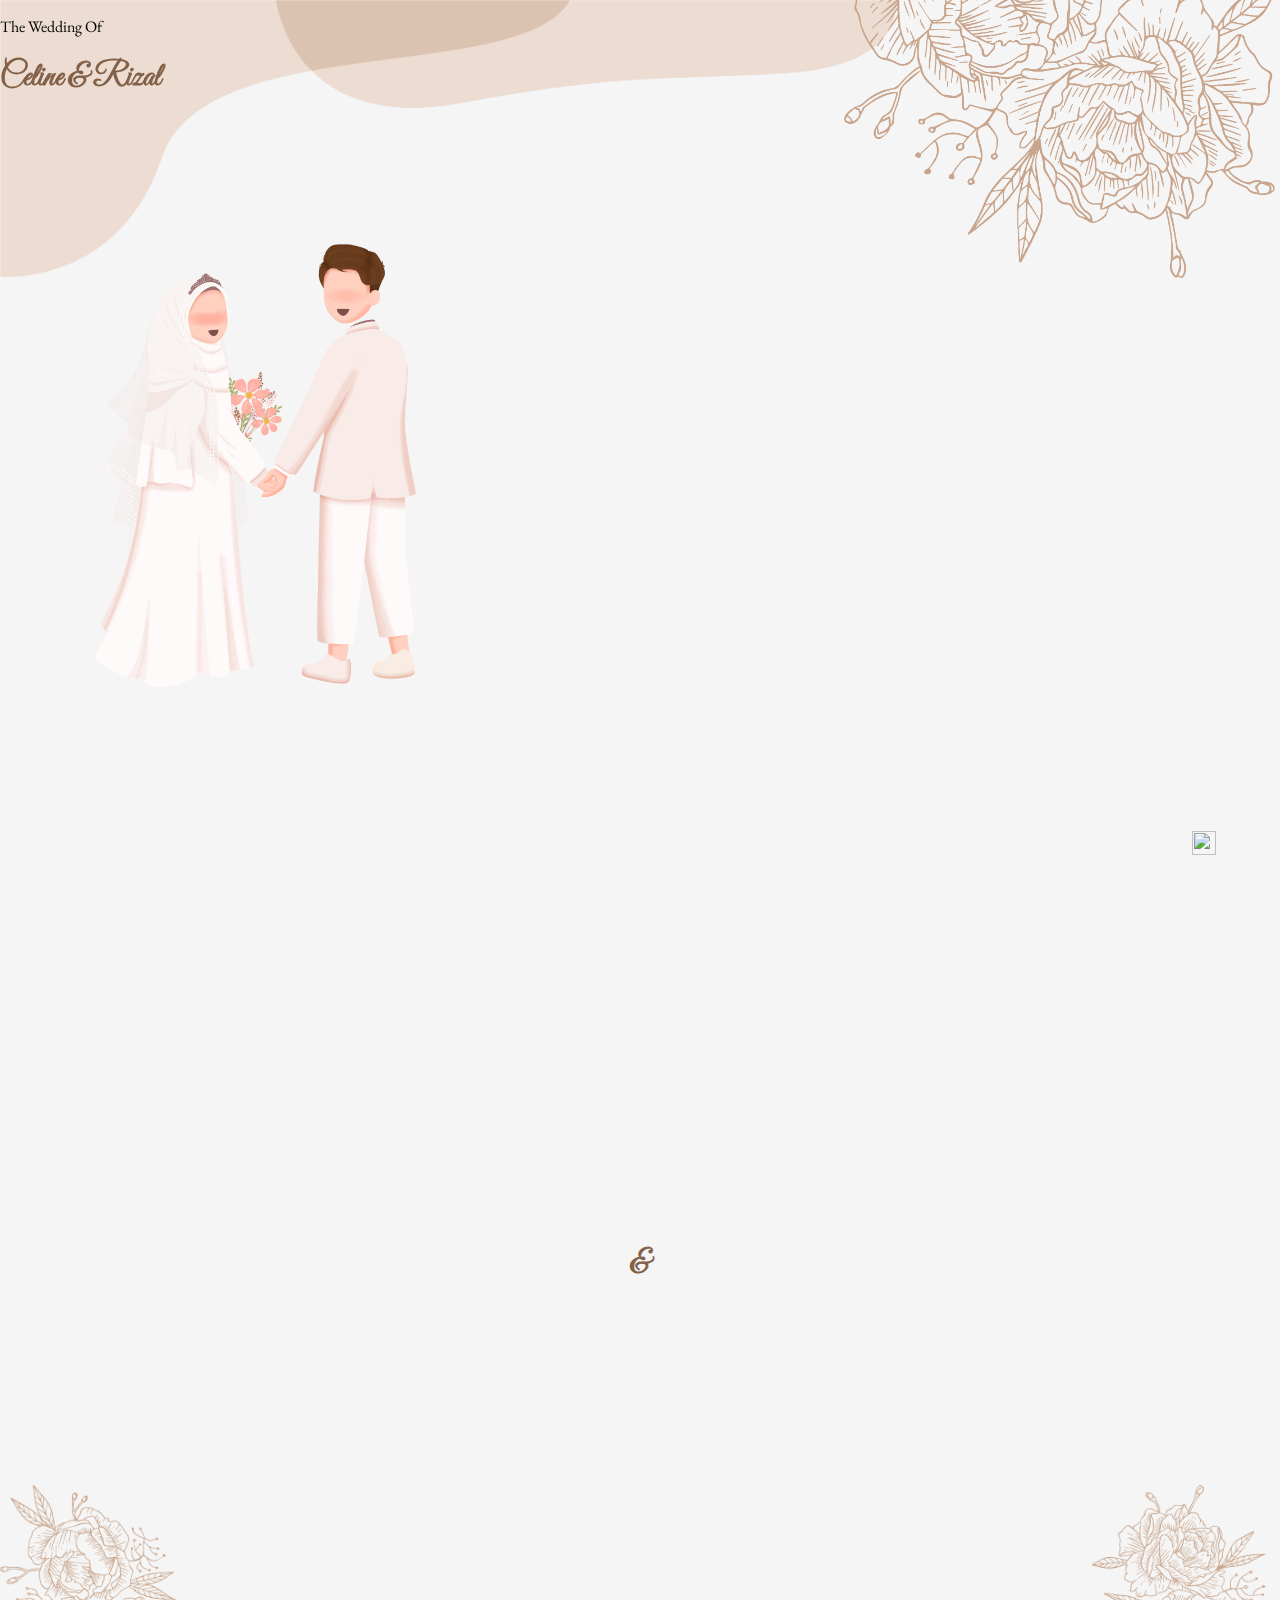
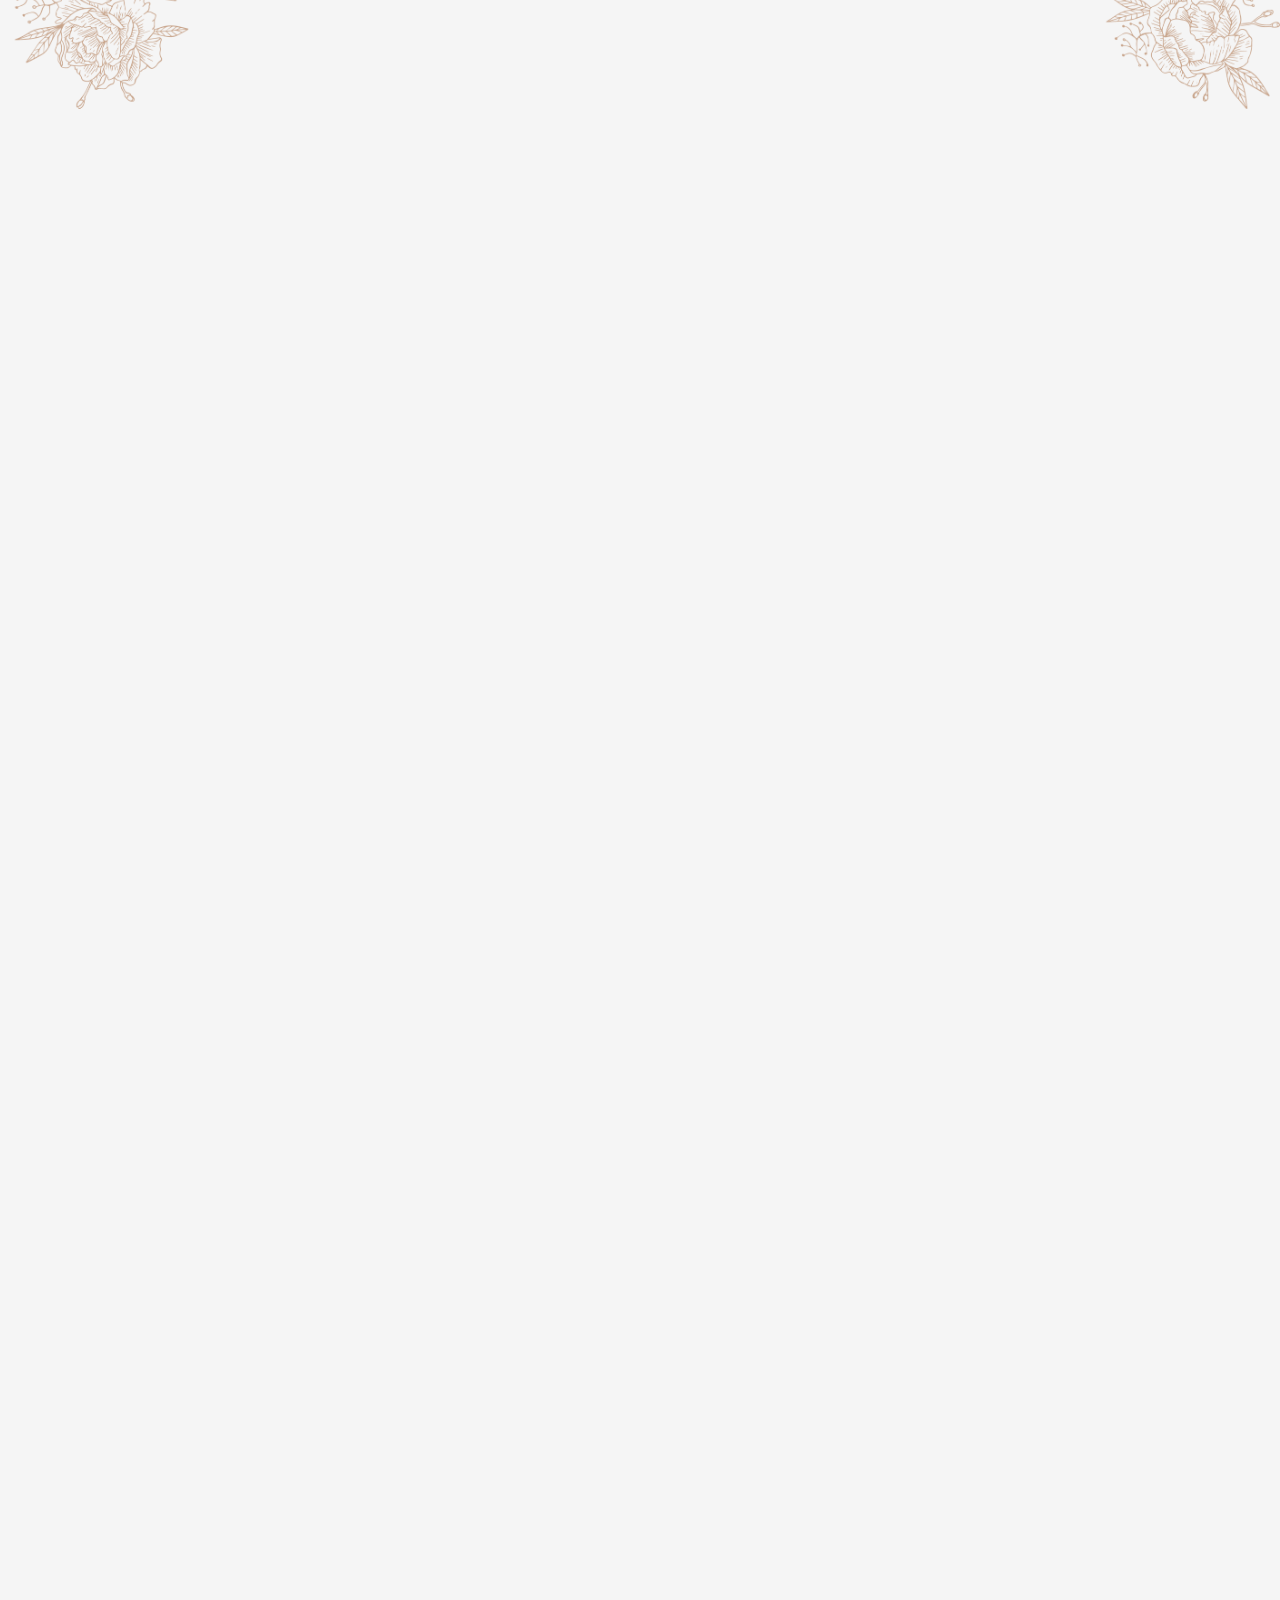
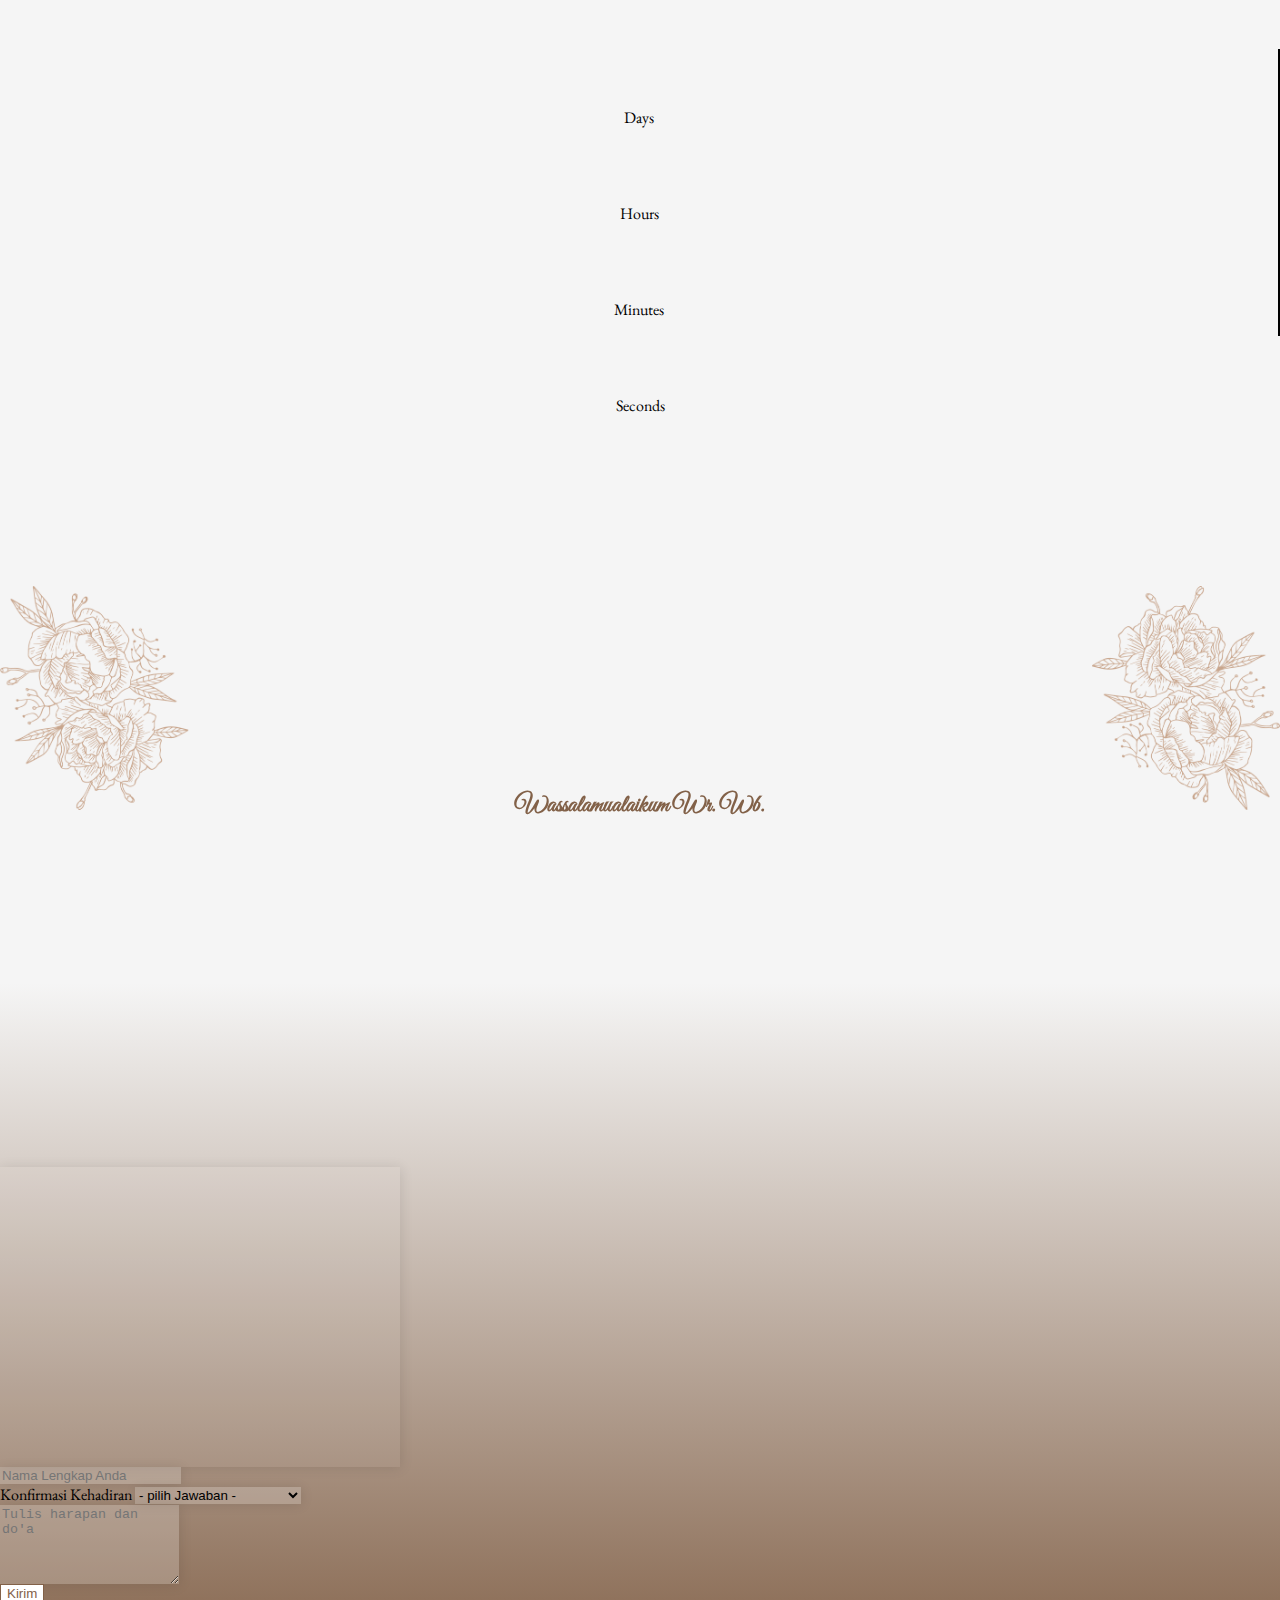
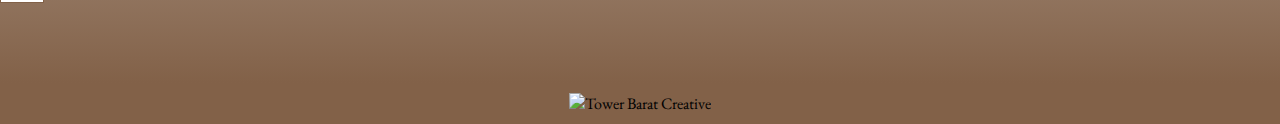
==== main.html @ 4970962b "add html" ====
<html lang="en">

<head>
    <meta charset="UTF-8">
    <meta http-equiv="X-UA-Compatible" content="IE=edge">
    <meta name="viewport" content="width=device-width, initial-scale=1.0">
    <title>Celine & Rizal Wedding</title>
    <link rel="shortcut icon" href="img/favicon.png" type="image/x-icon">
    <link rel="stylesheet" href="css/bootstrap.min.css">
    <link rel="stylesheet" href="https://cdnjs.cloudflare.com/ajax/libs/font-awesome/6.0.0-beta3/css/all.min.css" integrity="sha512-Fo3rlrZj/k7ujTnHg4CGR2D7kSs0v4LLanw2qksYuRlEzO+tcaEPQogQ0KaoGN26/zrn20ImR1DfuLWnOo7aBA==" crossorigin="anonymous" referrerpolicy="no-referrer" />
    <link rel="stylesheet" type="text/css" href="css/lightbox.min.css">
    <link rel="stylesheet" type="text/css" href="css/style.css">
    <link rel="stylesheet" type="text/css" href="https://unpkg.com/aos@2.3.1/dist/aos.css" rel="stylesheet">
    <link href="https://emoji-css.afeld.me/emoji.css" rel="stylesheet">
</head>

<body>
    <main>
        <div id="content">
            <div class="landing-page pt-3" style="height: 100vh;">
                <img src="img/ornament/top-left.png" alt="" class="landing-corner-top">
                <img src="img/ornament/top-landing.png" alt="" class="landing-ornament">

                <div class="landpage-caption text-center pt-3 overflow-x-hidden" data-aos="fade-up" data-aos-easing="linear" data-aos-duration="1300">
                    <p class="text-secondary text font-italic">The Wedding Of</p>
                    <h1 class="font-alexBrush text-center mb-4">Celine & Rizal</h1>

                    <img src="./img/pengantin.png" alt="" class="img-landing">
                </div>

            </div> <!-- end landing-page -->
            <div class="container intro-person" style="position: relative;">
                <div class="hadith col-md-8">
                    <img src="img/ornament/bismillah.png" alt="Bismillah" style="height: 30%;" class="mb-4" data-aos="fade-up" data-aos-easing="ease-in-sine" data-aos-duration="800">
                    <p data-aos="fade-up" data-aos-easing="ease-in-sine" data-aos-duration="800">
                        Maha Suci Allah SWT
                        yang telah menciptakan makhluk-Nya berpasang-pasangan
                        perkenankan kami melaksanakan syariat agamamu mengikuti sunnah Rasul-mu, membentuk keluarga
                        Sakinah Mawadah Warahmah.
                    </p>
                </div> <!-- end hadith -->
                <div class="container-couple overflow-x-hidden">
                    <div class="couple-half" data-aos="fade-left" data-aos-easing="ease-in-sine" data-aos-duration="1000">
                        <div class="photo-holder">
                            <img src="img/wanita.jpg" alt="">
                        </div> <!-- end photo-holder -->
                        <div class="desc-groom">
                            <h1 class="font-alexBrush m-0">Celine</h1>
                            <p class="text-secondary">Celine Martha Sari</p>
                            <p>
                                <small><i>Putri pertama Dari</i></small>
                                <br>
                                Bpk. Budi Wiyono(Alm.) &
                                <br>
                                Ibu Anik Yulaikha
                                <br><br>
                                Dusun Kenayan RT.02 RW.02 Desa Sumber Agung Kec.Grati Kab.Pasuruan
                            </p>

                        </div> <!-- end desc-groom -->

                    </div> <!-- end couple-half -->

                    <div class="m-auto">
                        <h1 class="font-alexBrush">&</h1>
                    </div>
                    <div class="couple-half text-right" data-aos="fade-right" data-aos-easing="ease-in-sine" data-aos-duration="1000">
                        <div class="desc-groom">
                            <h1 class="font-alexBrush m-0">Rizal</h1>
                            <p class="text-secondary">Rizal Maulana Fahmi, S.T.</p>
                            <p>
                                <small><i>Putra ke-empat Dari</i></small>
                                <br>
                                Bpk. Drs. Achmad Taslim(Alm.) &
                                <br>
                                Ibu Dra. Siti Kasiyani
                                <br><br>
                                Jl.Tretes I/3 RT.04 RW.01 Kel. Lowokwaru Kec.Lowokwaru Kota Malang
                            </p>
                        </div> <!-- end desc-groom -->
                        <div class="photo-holder">
                            <img src="img/pria.jpg" alt="">
                        </div> <!-- end photo-holder -->
                    </div> <!-- end couple-half -->

                </div> <!-- end container-couple -->
            </div> <!-- end intro-person -->
            <div class="container intro-person mb-5" style="position: relative;">
                <img src="img/ornament/flower.png" alt="" class="ornament-bottom-right">
                <img src="img/ornament/flower.png" alt="" class="ornament-bottom-left">
                <div class="hadith col-md-8" data-aos="fade-up" data-aos-easing="ease-in-sine" data-aos-duration="800">
                    <p>
                        Dan di antara tanda-tanda kekuasaan-Nya ialah Dia menciptakan untukmu istri-istri dari
                        jenismu sendiri, supaya kamu cenderung dan merasa tentram kepadanya, dan dijadikan-Nya
                        diantaramu rasa kasih dan sayang. Sesungguhnya pada demikian itu benar-benar terdapat
                        tanda-tanda bagi kaum yang berfikir.
                    </p>
                    <p class="font-weight-bold">- Surat Ar-Rum Ayat 21 -</p>

                </div> <!-- end hadith -->

            </div>
            <div class="container intro-person mb-5" style="position: relative;">

                <div class="akad" data-aos="zoom-in-down" data-aos-easing="ease-in-sine" data-aos-duration="800">
                    <div class="mt-2 text-center">
                        <img class="w-100" src="./img/save-date.svg" alt="Schedule" style="max-width: 30%;">
                    </div>
                </div>

                <h1 class="font-alexBrush text-center" data-aos="zoom-in-down" data-aos-easing="ease-in-sine" data-aos-duration="700">Akad Nikah</h1>
                <div class="akad" data-aos="zoom-in-down" data-aos-easing="ease-in-sine" data-aos-duration="800">
                    <div class="mt-2 text-center">
                        <img class="w-100" src="./img/akad.png" alt="Schedule" style="max-width: 90%;">
                    </div>
                </div>


                <h1 class="font-alexBrush text-center" data-aos="zoom-in-down" data-aos-easing="ease-in-sine" data-aos-duration="700">Resepsi</h1>
                <div class="akad" data-aos="zoom-in-down" data-aos-easing="ease-in-sine" data-aos-duration="800">
                    <div class="mt-2 text-center">
                        <img class="w-100" src="./img/resepsi.png" alt="Schedule" style="max-width: 90%;">
                    </div>
                </div>

            </div>
            <div class="container schedule-container">
                <div class="location d-flex flex-column col-md-8 mb-2" data-aos="fade-up" data-aos-easing="ease-in-sine" data-aos-duration="800">
                    <i class="fas fa-map-marker-alt mb-2"></i>
                    <h3 class="font-alexBrush">Kediaman Mempelai Putri</h3>
                    <div>Dsn. Kenayan RT.02 RW.02<br>Desa Sumber Agung Kec. Grati Kab. Pasuruan</div>
                </div> <!-- end location -->
                <div class="mb-5 text-center" data-aos="zoom-in-up" data-aos-easing="ease-in-sine" data-aos-duration="800">
                    <div style="width: 100%" class="mb-4">
                        <iframe src="https://www.google.com/maps/embed?pb=!1m13!1m8!1m3!1d9135.912750534604!2d112.99204240370796!3d-7.71173121825062!3m2!1i1024!2i768!4f13.1!3m2!1m1!2zN8KwNDInNDYuNCJTIDExMsKwNTknMjcuMiJF!5e0!3m2!1sen!2sid!4v1693226253071!5m2!1sen!2sid" width="800" height="600" style="border:0;" allowfullscreen="" loading="lazy" referrerpolicy="no-referrer-when-downgrade"></iframe>
                    </div>
                    <div class="col-md-8 m-auto d-flex justify-content-center">
                        <a href="https://goo.gl/maps/mLstJBA366jCSqr29" class="btn btn-brown slide" target="_blank"><i class="fas fa-location-arrow"></i> Google Maps</a>
                    </div>
                </div>
            </div> <!-- end schedule-container -->
            <div class="countdown-container">
                <div class="container">
                    <h1 class="font-alexBrush text-center" data-aos="zoom-in-down" data-aos-easing="ease-in-sine" data-aos-duration="1000">Countdown</h1>
                    <h5 class="text-center mb-4" data-aos="zoom-in-down" data-aos-easing="ease-in-sine" data-aos-duration="1000">Jumat, 3 November 2023</h5>
                    <div class="d-flex mb-5">
                        <div class="part-countdown">
                            <h1 id="days" class="m-0"></h1>
                            <p class="m-0">Days</p>
                        </div>
                        <div class="part-countdown">
                            <h1 id="hours" class="m-0"></h1>
                            <p class="m-0">Hours</p>
                        </div>
                        <div class="part-countdown">
                            <h1 id="minutes" class="m-0"></h1>
                            <p class="m-0">Minutes</p>
                        </div>
                        <div class="part-countdown">
                            <h1 id="seconds" class="m-0"></h1>
                            <p class="m-0">Seconds</p>
                        </div>
                    </div>
                    <div class="text-center" data-aos="zoom-in-up" data-aos-easing="ease-in-sine" data-aos-duration="1000">
                        <a href="https://www.google.com/calendar/render?action=TEMPLATE&text=Pernikahan+Celine+%26+Rizal&details=Assalamu%27alaikum+Wr.+Wb%0ABismillahirahmanirrahim.%0A%0ATanpa+mengurangi+rasa+hormat%2C+perkenankan+kami+mengundang+Bapak%2FIbu%2FSaudara%2Fi%2C+teman+sekaligus+sahabat%2C+untuk+menghadiri+acara+pernikahan+kami+%3A%0A%0AGita+%26+Rizal%0A%0AMerupakan+suatu+kebahagiaan+bagi+kami+apabila+Bapak%2FIbu%2FSaudara%2Fi+berkenan+untuk+hadir+dan+memberikan+doa+restu.+Terima+kasih+banyak+atas+perhatiannya.%0A%0AWassalamu%27alaikum+Wr.+Wb.%0ATerima+Kasih.&location=Taman+Indie%2C+Jl.+Araya+Megah+No.9%2C+Pandanwangi%2C+Kec.+Blimbing%2C+Kota+Malang%2C+Jawa+Timur%2C+Indonesia&dates=20220313T010000Z%2F20220313T080000Z" class="btn btn-outline-brown m-auto"><i class="far fa-calendar-alt mr-2"></i> Ingatkan Saya</a>
                    </div>
                </div> <!-- end container -->
            </div> <!-- end countdown-container -->
            <div class="container intro-person mb-5" style="position: relative;">
                <h1 class="font-alexBrush text-center" data-aos="zoom-in-down" data-aos-easing="ease-in-sine" data-aos-duration="1000">Gift</h1>

                <img src="img/ornament/flower.png" alt="" class="ornament-bottom-right">
                <img src="img/ornament/flower.png" alt="" class="ornament-bottom-left">

                <div class="hadith col-md-8 " data-aos="fade-up" data-aos-easing="ease-in-sine" data-aos-duration="800">
                    <h3 data-val="8161395617" id="gift-1">
                        8161395617
                        <!-- <a href="#!" onclick="copyGift('gift-1')">
                            <i class="fa-regular fa-copy" style="color: black;"></i>
                        </a> -->
                    </h3>

                    <p class="text-secondary">BCA a/n Rizal Maulana Fahmi</p>
                    <br>

                    <h3 data-val="0554-01-022248-50-0" id="gift-2">
                        0554-01-022248-50-0
                        <!-- <a href="#!" onclick="copyGift('gift-2')">
                            <i class="fa-regular fa-copy" style="color: black;"></i>
                        </a> -->
                    </h3>
                    <p class="text-secondary">BRI a/n Celine Martha Sari</p>
                </div> <!-- end hadith -->

            </div>
            <div class="container intro-person" style="position: relative;">
                <div class="hadith col-md-8">
                    <h2 class="font-alexBrush">Wassalamualaikum Wr. Wb.</h2>
                    <p data-aos="fade-up" data-aos-easing="ease-in-sine" data-aos-duration="800">
                        Kami yang berbahagia
                        <br>
                        Keluarga<br>Bpk. Sapi'i & Ibu Anik Yulaikha
                        <br>
                        &
                        <br>
                        Keluarga<br>Bpk. Drs. Achmad Taslim(Alm.) & Ibu Dra. Siti Kasiyani
                    </p>
                </div> <!-- end hadith -->
            </div> <!-- end intro-person -->
            <div class="chatbox-container overflow-x-hidden">
                <h1 class="font-alexBrush text-center mb-4" data-aos="zoom-out-down" data-aos-easing="ease-in-sine" data-aos-duration="1000">Ucapan dan Do'a</h1>
                <div class="hadith col-md-8 mb-4" data-aos="zoom-out-down" data-aos-easing="ease-in-sine" data-aos-duration="1000">
                    <p>
                        Tinggalkan pesan dan Do'a anda untuk kami
                    </p>
                </div>
                <div class="container d-flex justify-content-between">
                    <div class="chatbox">
                        <ul id="wish-room" class="mb-0" data-aos="fade-up" data-aos-easing="ease-in-sine" data-aos-duration="1000">

                        </ul>
                        <span id="new-messages-icon" class="fa-stack fa-sm" onclick="scrollToBottom()">
                            <i class="fas fa-circle fa-stack-2x"></i>
                            <i class="fas fa-angle-double-down fa-stack-1x fa-inverse"></i>
                        </span>
                    </div> <!-- end chatbox -->
                    <div class="form-wishes">
                        <form id="wishes">
                            <div class="form-group">
                                <input id="wish-from" name="nama" type="text" class="form-control" placeholder="Nama Lengkap Anda" required>
                            </div>
                            <div class="form-group">
                                <label for="konfirmasi">Konfirmasi Kehadiran</label>
                                <select class="form-control" id="konfirmasi" name="kehadiran" onchange="checkKonfirmasi()">
                                    <option selected>- pilih Jawaban -</option>
                                    <option id="hadir" value="1">Hadir</option>
                                    <option value="0">Maaf, Berhalangan hadir</option>
                                </select>
                            </div>
                            <div class="form-group">
                                <textarea id="wish-content" name="ucapan" class="form-control" rows="5" placeholder="Tulis harapan dan do'a" required></textarea>
                            </div>

                            <input type="submit" class="btn btn-outline-brown" value="Kirim">
                            <!-- <a href="Javascript:void(0);" onclick="addWishes()" type="submit" class="btn btn-outline-brown">Kirim</a> -->
                        </form>
                    </div> <!-- end form-wishes -->
                </div> <!-- end container -->
            </div> <!-- end chatbox-container -->
        </div> <!-- end #content -->
        <!-- Background Music -->
        <audio class="audio" src="https://freetouse.com/data/mp3/kashia/pure%20dream" loop></audio>

        <img class="sound-button sound-button_paused" src="https://cdn-icons-png.flaticon.com/512/3601/3601680.png" alt="Sound button" />
    </main>
    <footer>
        <div class="text-center">
            <img src="img/logo.png" alt="Tower Barat Creative" class="img-footer">
        </div>
    </footer>
    <script src="./js/jquery-3.5.1.js"></script>
    <script src="./js/lightbox-plus-jquery.min.js"></script>
    <script src="https://twemoji.maxcdn.com/v/latest/twemoji.min.js" crossorigin="anonymous"></script>
    <script src="./js/countdown.js"></script>
    <script src="https://unpkg.com/aos@2.3.1/dist/aos.js"></script>
    <script>
        AOS.init();
    </script>
    <script>
        const wishRoom = document.querySelector('#wish-room')
        const wishFrom = document.querySelector('#wish-from')
        const wishContent = document.querySelector('#wish-content')

        const soundButton = document.querySelector('.sound-button');
        const audio = document.querySelector('.audio');

        $(document).ready(function() {
            const soundButton = document.querySelector('.sound-button');
            const audio = document.querySelector('.audio');

            const hadir = document.querySelector('#hadir')
            audio.play();

            setInterval(function() {
                ucapan();
            }, 5000);
        });

        soundButton.addEventListener('click', (event) => {
            soundButton.classList.toggle('sound-button_paused');
            audio.paused ? audio.play() : audio.pause();
        });


        function checkKonfirmasi() {
            if (hadir.selected == true) {
                $('#konfirmasiSesi').attr('disabled', false);
            } else {
                $('#konfirmasiSesi').attr('disabled', true);
            }
        }

        function addWishes() {
            // Get time
            var date = new Date(); // for now

            let hours = date.getHours();
            let minutes = date.getMinutes();
            let ampm = hours >= 12 ? 'PM' : 'AM';
            hours = hours % 12;
            // hours = hours ? hours : 12; // the hour '0' should be '12'
            minutes = minutes < 10 ? '0' + minutes : minutes;
            let strTime = hours + ':' + minutes + ' ' + ampm;
            wishRoom.innerHTML += `
                            <li>
                                <div class="message-data">
                                    <span class="message-data-name">
                                        <img src="./img/profile.svg" alt="Profile Foto">
                                        ${wishFrom.value}
                                    </span> <!-- end message-data-name -->
                                    <span class="message-data-time">
                                        ${strTime}
                                    </span> <!-- end message-data-time -->
                                </div> <!-- end message-data -->
                                <div class="message">
                                    ${wishContent.value}
                                </div> <!-- end message -->
                            </li>`
            // Abis pencet kirim ilangin valuenya di form
            wishFrom.value = ""
            wishContent.value = ""
        }


        $("#wishes").submit(function(ev) {
            ev.preventDefault();
            $.ajax({
                type: "POST",
                url: "https://www.towerinvitee.com/server/rsvp/store/3",
                data: new FormData(this),
                dataType: "JSON",
                processData: false,
                contentType: false,
                async: false,
                cache: false,
                success: function() {
                    $("#wishes")[0].reset();
                },
            });
        });


        // Ngehapus icon new message pada wish jika berada di bawah
        // document.querySelector('.chatbox').addEventListener("scroll", evt => {
        //     console.log(evt.target.scrollTop)
        //     console.log( document.querySelector('.chatbox').scrollHeight)
        //     if(evt.target.scrollTop == wishRoom.scrollHeight) {
        //         console.log("mentok")
        //     }
        // })
        function scrollToBottom() {
            document.querySelector('.chatbox').scrollTo(0, document.querySelector('.chatbox').scrollHeight);
        }

        function ucapan() {
            html = '';
            $.ajax({
                type: "GET",
                url: "#",
                dataType: "JSON",
                success: function(data) {
                    for (let i = 0; i < data.length; i++) {
                        html += display_rsvp(data[i]);
                    }
                    wishRoom.innerHTML = html;
                },
            });
        }

        function display_rsvp(data) {
            var kehadiran = data.kehadiran == 1 ? 'Hadir' : 'Maaf, Berhalangan hadir';
            html = `<li>
                        <div class="message-data">
                            <span class="message-data-name">
                                <img src="./img/profile.svg" alt="Profile Foto">
                                        ${data.nama}
                                    </span> <!-- end message-data-name -->
                                    <span class="message-data-time">
                                        ${data.created_at}
                                    </span> <!-- end message-data-time -->

                                </div> <!-- end message-data -->
                                <div class="message">
                                ${kehadiran},
                                <br>
                                    ${data.ucapan}
                                </div> <!-- end message -->
                            </li>`
            return html;
        }

        function copyGift(id) {
            // Get the text field
            var copyText = document.querySelector("#" + id);


            // Copy the text inside the text field
            navigator.clipboard.writeText(null);
            navigator.clipboard.writeText(copyText.dataset.val);

            alert("No Rek berhasil dicopy : " + copyText.dataset.val);

        }
    </script>
</body>

</html>
---- css/style.css ----
/* #DB5677
#E19BAD
 */

/* ALL */
@import url("https://fonts.googleapis.com/css2?family=Great+Vibes:wght@400;500;600;700;800;900&display=swap");
@import url("https://fonts.googleapis.com/css2?family=EB+Garamond:wght@400;500;600;700;800&display=swap");

*,
*::before,
*::after {
  box-sizing: border-box;
}
html,
.chatbox {
  scroll-behavior: smooth;
}
body {
  margin: 0 !important;
  padding: 0 !important;
  font-family: "EB Garamond", sans-serif;
  font-size: 16px;
  background-color: whitesmoke;
  /* overflow-x: hidden !important; */
}
.font-alexBrush {
  font-family: "Great Vibes", cursive;
  color: #826148;
  font-weight: 900;
}

/* Custom ScrollBar */
/* width */
body::-webkit-scrollbar,
.chatbox::-webkit-scrollbar {
  width: 5px;
}

/* Track */
body::-webkit-scrollbar-track,
.chatbox::-webkit-scrollbar-track {
  background: #f1f1f1;
}

/* Handle */
body::-webkit-scrollbar-thumb,
.chatbox::-webkit-scrollbar-thumb {
  background: #888;
}

/* Handle on hover */
body::-webkit-scrollbar-thumb:hover,
.chatbox::-webkit-scrollbar-thumb:hover {
  background: #555;
}

/* HEADER */
.image-holder {
  width: 100%;
  height: 400px;
  background-image: url("../img/cover.jpg");
  background-position: center;
  background-repeat: no-repeat;
  background-size: cover;
}
.text-size-xl {
  font-size: 4rem;
  line-height: 70px;
}
.btn-brown {
  background-color: #826148;
  color: white;
  border-radius: 0;
  transition: 0.3s ease-out;
}
.btn-brown:hover {
  background-color: white;
  color: #826148;
  border: 1px solid #826148;
  width: -webkit-fit-content !important;
  width: -moz-fit-content !important;
  width: fit-content !important;
}
.btn-outline-brown {
  background-color: white;
  color: #826148;
  border: 1px solid #826148;
  border-radius: 0;
  transition: 0.3s ease-out;
}
.btn-outline-brown:hover {
  background-color: #826148;
  color: white;
}
ul {
  padding: 0;
}
ul li {
  list-style: none;
}
.overflow-x-hidden {
  overflow-x: hidden !important;
  overflow-y: hidden !important;
}
/* BODY */
#content > div:not(:last-child) {
  /* margin-bottom: 3rem; */
}
.hadith {
  text-align: center;
  margin: auto;
}
.intro-person {
  /* padding: 4rem 0; */
}
.container-couple {
  display: flex;
  justify-content: space-between;
}
.couple-half {
  display: flex;
  flex-basis: 40%;
}
.photo-holder {
  flex-basis: 40%;
  padding: 15px;
}
.photo-holder img {
  width: 100%;
  border-radius: 200px;
  border: 5px solid #826148;
  padding: 5px;
}
.desc-groom {
  flex-basis: 100%;
  padding-top: 15px;
  padding-bottom: 15px;
  padding-left: 5px;
  padding-right: 5px;
}
.desc-groom h1,
.desc-groom p {
  line-height: 1;
}
.schedule {
  /* display: flex; */
}
.akad {
  flex-basis: 50%;
  margin-bottom: 30px;
}
/* .detail-akad {
  display: flex;
  justify-content: space-between;
} */
.detail-time,
.detail-place {
  flex-basis: 30%;
  display: flex;
  flex-direction: column;
  text-align: center;
}
.detail-time p,
.detail-place p {
  margin: 0 !important;
}
.detail-time section:nth-child(1),
.detail-place section:nth-child(1) {
  width: -webkit-fit-content;
  width: -moz-fit-content;
  width: fit-content;
  margin: auto auto 0;
  border-bottom: 4px solid black;
}
.detail-time section:nth-child(2),
.detail-place section:nth-child(2) {
  width: -webkit-fit-content;
  width: -moz-fit-content;
  width: fit-content;
  margin: 0 auto auto;
}
.detail-date {
  background-image: url("../img/date.png");
  background-position: center;
  background-repeat: no-repeat;
  background-size: cover;
  flex-basis: 40%;
  border-right: 5px solid black;
  /* border-radius: 10px 10px; */
  border-left: 5px solid black;
  text-align: center;
}
.location {
  text-align: center;
  margin: auto;
}
iframe {
  border: none !important;
  width: 100%;
  height: 400px;
}
.i4ewOd-pzNkMb-haAclf {
  background-color: #826148 !important;
}
.countdown-container {
  background-image: url("../img/bg.svg");
  background-position: center;
  background-repeat: no-repeat;
  background-size: 120%;
}
.countdown-container .container {
  display: flex;
  flex-direction: column;
  padding: 50px 0;
}
.countdown-container .container h5 {
  letter-spacing: 8px;
}
.countdown-container .part-countdown:not(:last-child) {
  border-right: 2px solid black;
}
.countdown-container .part-countdown {
  flex-basis: 25%;
  display: flex;
  flex-direction: column;
  text-align: center;
}
.protokol-kesehatan {
  display: flex;
}
.protokol-kesehatan > div {
  flex-basis: 25%;
  display: flex;
  flex-direction: column;
  text-align: center;
  padding: 40px;
}
.protokol-kesehatan img {
  width: 100%;
  margin-bottom: 15px;
}
.love-story-wrapper {
  background-image: url("../img/bg_lovestory.svg");
  background-position: center;
  background-repeat: no-repeat;
  background-size: cover;
  padding: 4rem 0;
}
.timelines {
  width: -webkit-fit-content;
  width: -moz-fit-content;
  width: fit-content;
  margin: auto;
}
.timeline {
  display: flex;
  margin-bottom: 20px;
  color: black;
  transition: 0.3s;
}
.timeline:hover {
  color: #826148;
}
.timeline:hover .year {
  color: #826148;
  /* transform: scale(1.1); */
}
.timeline:hover .timelineBar::after {
  border: 3px solid #826148;
}
.timelineBar {
  border: 1px solid #826148;
  width: 1px;
  position: relative;
  top: 20px;
  margin-right: 50px;
  margin-left: 10px;
}
.timelineBar::after {
  border: 3px solid #826148;
  border-radius: 50%;
  content: "";
  height: 20px;
  position: absolute;
  left: -10px;
  top: -21px;
  width: 20px;
  transition: 0.3s;
}
.timeline section {
  display: flex;
}
.year {
  /* margin-right: 40px;  */
  min-width: 180px;
  transition: all 0.8s;
}
.timelineContent p,
.year p {
  margin: 0;
}
.gallery-container {
  padding: 80px;
}
.gallery-container img {
  border-radius: 5px;
  margin-bottom: 30px;
  width: 100%;
}
.closing-hadith {
  background-image: url("../img/bg.svg");
  background-position: center;
  background-repeat: no-repeat;
  background-size: cover;
  padding: 4rem 0;
}
.qrcode-container {
  display: flex;
}
.ovo,
.dana {
  flex-basis: 50%;
  display: flex;
  flex-direction: column;
  padding: 5rem;
}
.ovo img,
.dana img {
  width: 100%;
}
#playButton,
#pauseButton {
  position: fixed;
  bottom: 1.5rem;
  right: 1rem;
  cursor: pointer;
  color: #826148;
}
/* CHAT */
.chatbox-container {
  /* background: linear-gradient(180deg, #17bebb, #f0a6ca); */
  background: linear-gradient(180deg, transparent, #826148);
  padding: 4rem 0;
}
.chatbox {
  background: rgba(255, 255, 255, 0.05);
  width: 400px;
  height: 300px;
  overflow-y: auto;
  padding: 20px;
  box-shadow: 1px 1px 12px rgb(0 0 0 / 10%);
  flex-basis: 50%;
}
#new-messages-icon {
  position: -webkit-sticky;
  position: sticky;
  bottom: 0;
  left: 100%;
  color: #888;
}
.message-data {
  margin-bottom: 15px;
}
.message-data-name {
  font-weight: 600;
}
.message-data-name img {
  width: 20px;
  margin-right: 5px;
}
.message-data-time {
  margin-left: 8px;
  color: #6c757d;
}
.message {
  background: rgba(255, 255, 255, 0.2);
  color: black;
  padding: 18px 20px;
  line-height: 20px;
  font-size: 16px;
  border-radius: 7px;
  margin-bottom: 30px;
  width: 90%;
  position: relative;
}
.message::after {
  bottom: 100%;
  left: 8%;
  border: solid transparent;
  content: " ";
  height: 0;
  width: 0;
  position: absolute;
  pointer-events: none;
  border-bottom-color: rgba(255, 255, 255, 0.2);
  border-width: 10px;
  margin-left: -10px;
}
#wish-room li:last-child .message {
  margin-bottom: -28px;
}
.form-wishes {
  flex-basis: 40%;
}
.form-wishes .form-control {
  background: rgba(255, 255, 255, 0.2);
  box-shadow: 1px 1px 12px rgb(0 0 0 / 10%);
  color: black;
  border-radius: 0;
  border: none;
}

/* FOOTER */
footer {
  width: 100%;
  padding: 10px 30px;
  text-align: center;
  background: #826148;
  color: black;
}
footer span {
  font-weight: 600;
}
footer .social-media a {
  padding: 5px;
  color: black;
}

/* MEDIA QUERIES */

@media screen and (max-width: 767px) {
  /* Body */
  .protokol-kesehatan > div {
    flex-basis: 50%;
    padding: 20px;
  }
  .timeline section {
    flex-direction: column;
  }
  .timeline section .year {
    margin-right: 0px;
    margin-bottom: 10px;
  }
  .timeline {
    color: black;
  }
  .timeline .timelineBar::after {
    border: 3px solid #826148;
  }
}
@media screen and (max-width: 575px) {
  /* ALL */
  .btn {
    padding: 0.25rem 0.5rem;
    font-size: 0.875rem;
    line-height: 1.5;
  }
  /* Body */
  body {
    font-size: 14px;
    background-color: whitesmoke;
  }
  .image-holder {
    height: 310px;
  }
  .container-couple {
    flex-direction: column;
  }
  .schedule {
    flex-direction: column;
  }
  .akad {
    flex-basis: 100%;
  }
  .countdown-container .container h5 {
    letter-spacing: 3px;
  }
  .protokol-kesehatan {
    flex-direction: column;
  }
  .protokol-kesehatan > div {
    flex-basis: 100%;
    padding: 10px 5rem;
  }
  .timelines {
    margin-bottom: 3rem;
  }
  .timelineBar {
    margin-right: 40px;
  }
  .timelineContent {
    flex-direction: column;
  }
  .qrcode-container {
    flex-direction: column;
  }
  .ovo,
  .dana {
    padding: 20px 5rem;
  }
  .chatbox-container .container {
    flex-direction: column;
  }
  .chatbox {
    flex-basis: 100%;
    width: 100%;
    margin-bottom: 2rem;
    max-height: 400px;
  }
  .form-wishes {
    flex-basis: 100%;
  }
}

.landing-page {
  position: relative;
}

/* Portrait orientation */
@media screen and (orientation: portrait) {
  .landing-ornament {
    position: absolute;
    top: -30px;
    right: 0;
    width: 40%;
  }

  .landing-corner-top {
    position: absolute;
    top: 0;
    left: 0;
    width: calc(100vw - 90px);
  }
  .landing-corner-bottom {
    position: absolute;
    top: -100px;
    left: -100px;
    height: 50%;
    -webkit-transform: scaleX(-1);
    transform: scaleX(-1);
  }

  /* DEPAN */
  .img-depan {
    max-width: 70%;
    margin: 40% 0 10% 0;
  }

  .img-footer {
    max-width: 50%;
  }
  /* DEPAN */

  /* MAIN */
  .ornament-bottom-right {
    position: absolute;
    width: 100px;
    height: 221px;
    object-fit: cover;
    object-position: -5% 0;
    right: 0;
    /* -webkit-transform: scaleY(-1); */
    transform: scaleY(-1);
  }

  .ornament-bottom-left {
    position: absolute;
    width: 100px;
    height: 221px;
    object-fit: cover;
    object-position: 100% 0;
    left: 0;
    -webkit-transform: scaleY(-1);
    transform: scaleY(-1);
  }

  .img-landing {
    max-width: 100%;
  }
  /* MAIN */
}
/* Landscape orientation */
@media screen and (orientation: landscape) {
  .landing-ornament {
    position: absolute;
    top: -150px;
    right: 0;
    width: 40%;
  }

  .landing-corner-top {
    position: absolute;
    top: 0;
    left: 0;
    width: calc(70vw);
  }
  .landing-corner-bottom {
    position: absolute;
    top: -100px;
    left: -100px;
    height: 50%;
    -webkit-transform: scaleX(-1);
    transform: scaleX(-1);
  }

  /* DEPAN */
  .img-depan {
    max-width: 40%;
    margin: 10% 0 -10% 0;
  }

  .img-footer {
    max-width: 20%;
  }
  /* DEPAN */

  /* MAIN */

  .ornament-bottom-right {
    position: absolute;
    height: 224px;
    object-fit: cover;
    right: 0;
  }

  .ornament-bottom-left {
    position: absolute;
    height: 224px;
    object-fit: cover;
    left: 0;
    -webkit-transform: scaleX(-1) scaleY(-1);
    transform: scaleX(-1) scaleY(-1);
  }

  .img-landing {
    max-height: 80vh;
  }

  /* MAIN */
}

.ornament-top-right {
  position: absolute;
  top: -100px;
  right: 0;
  height: 50%;
}

.ornament-top-left {
  position: absolute;
  top: -100px;
  left: -100px;
  height: 50%;
  -webkit-transform: scaleX(-1);
  transform: scaleX(-1);
}

/* audio */

.sound-button {
  position: fixed;
  bottom: 5vh;
  right: 5vw;
  cursor: pointer;
  width: 24px;
  transition: 0.25s ease;
  opacity: 0.25;
}
.sound-button_paused {
  opacity: 100;
}
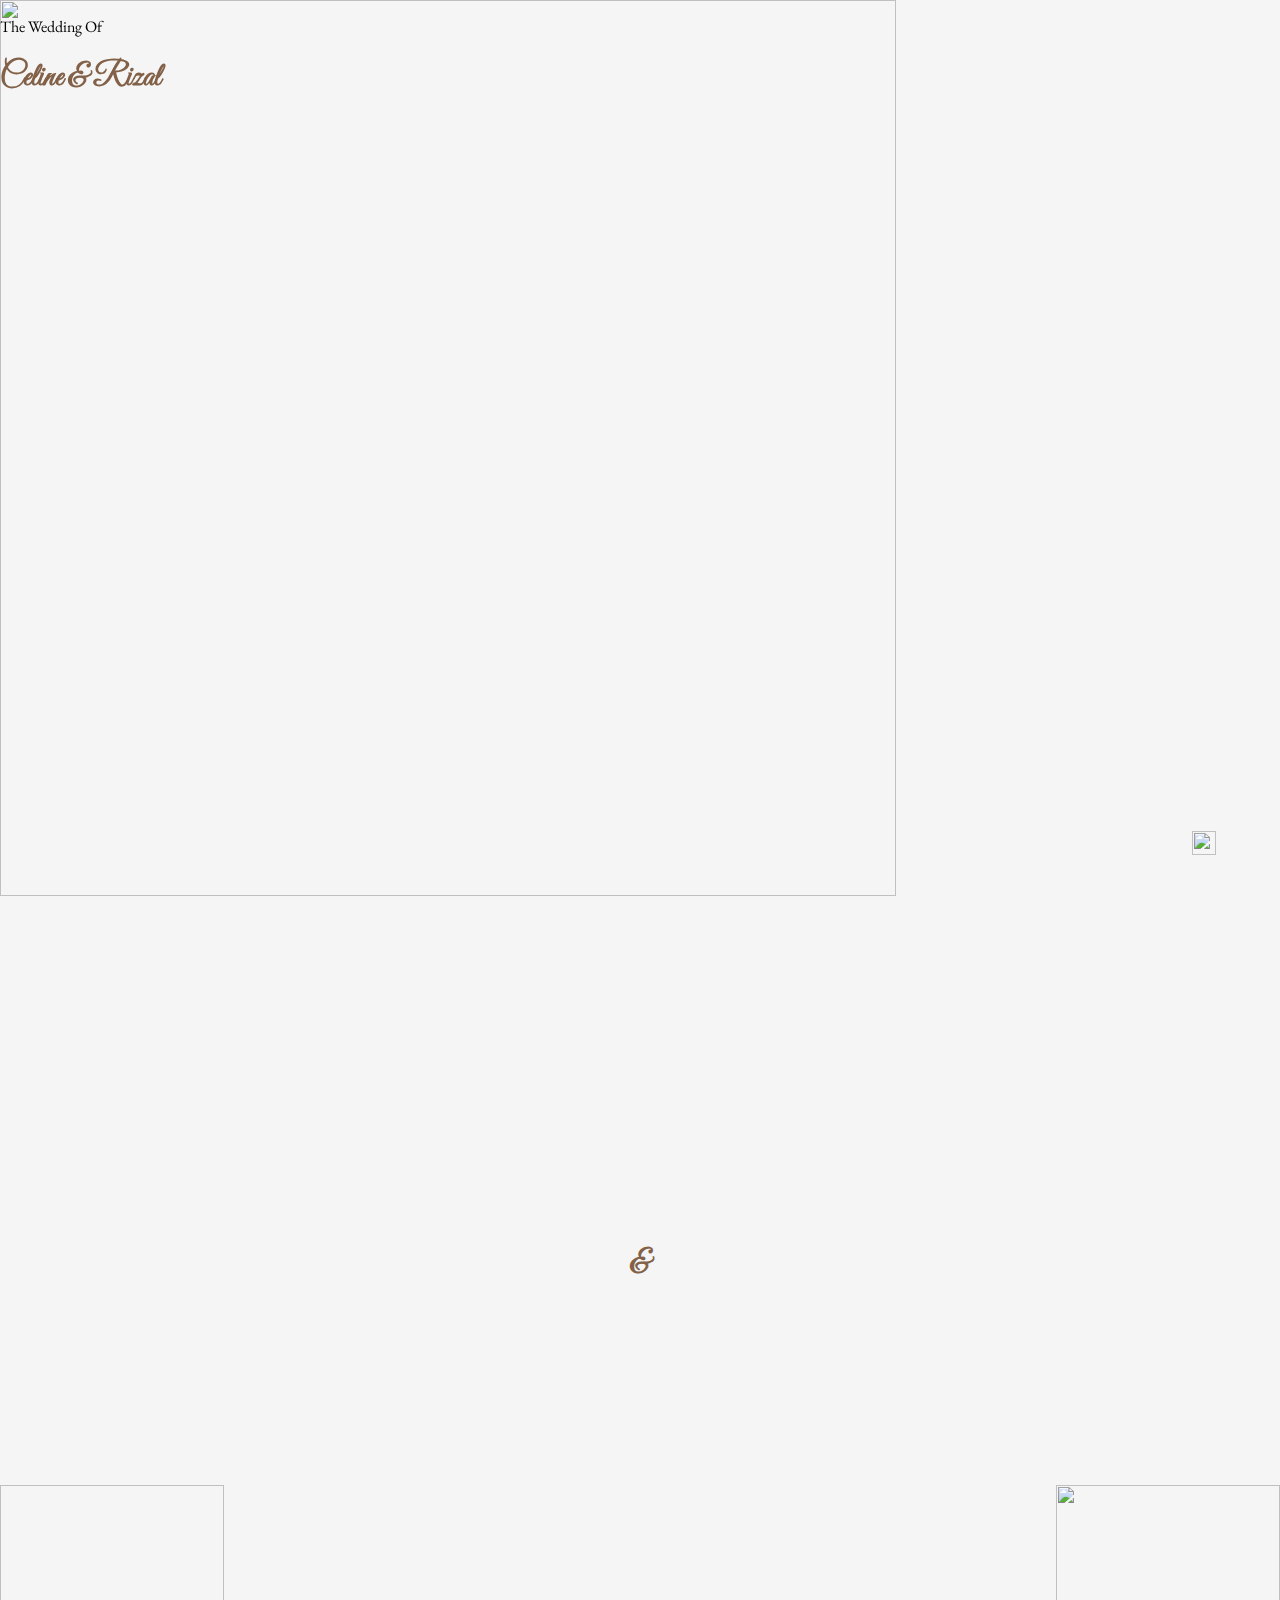
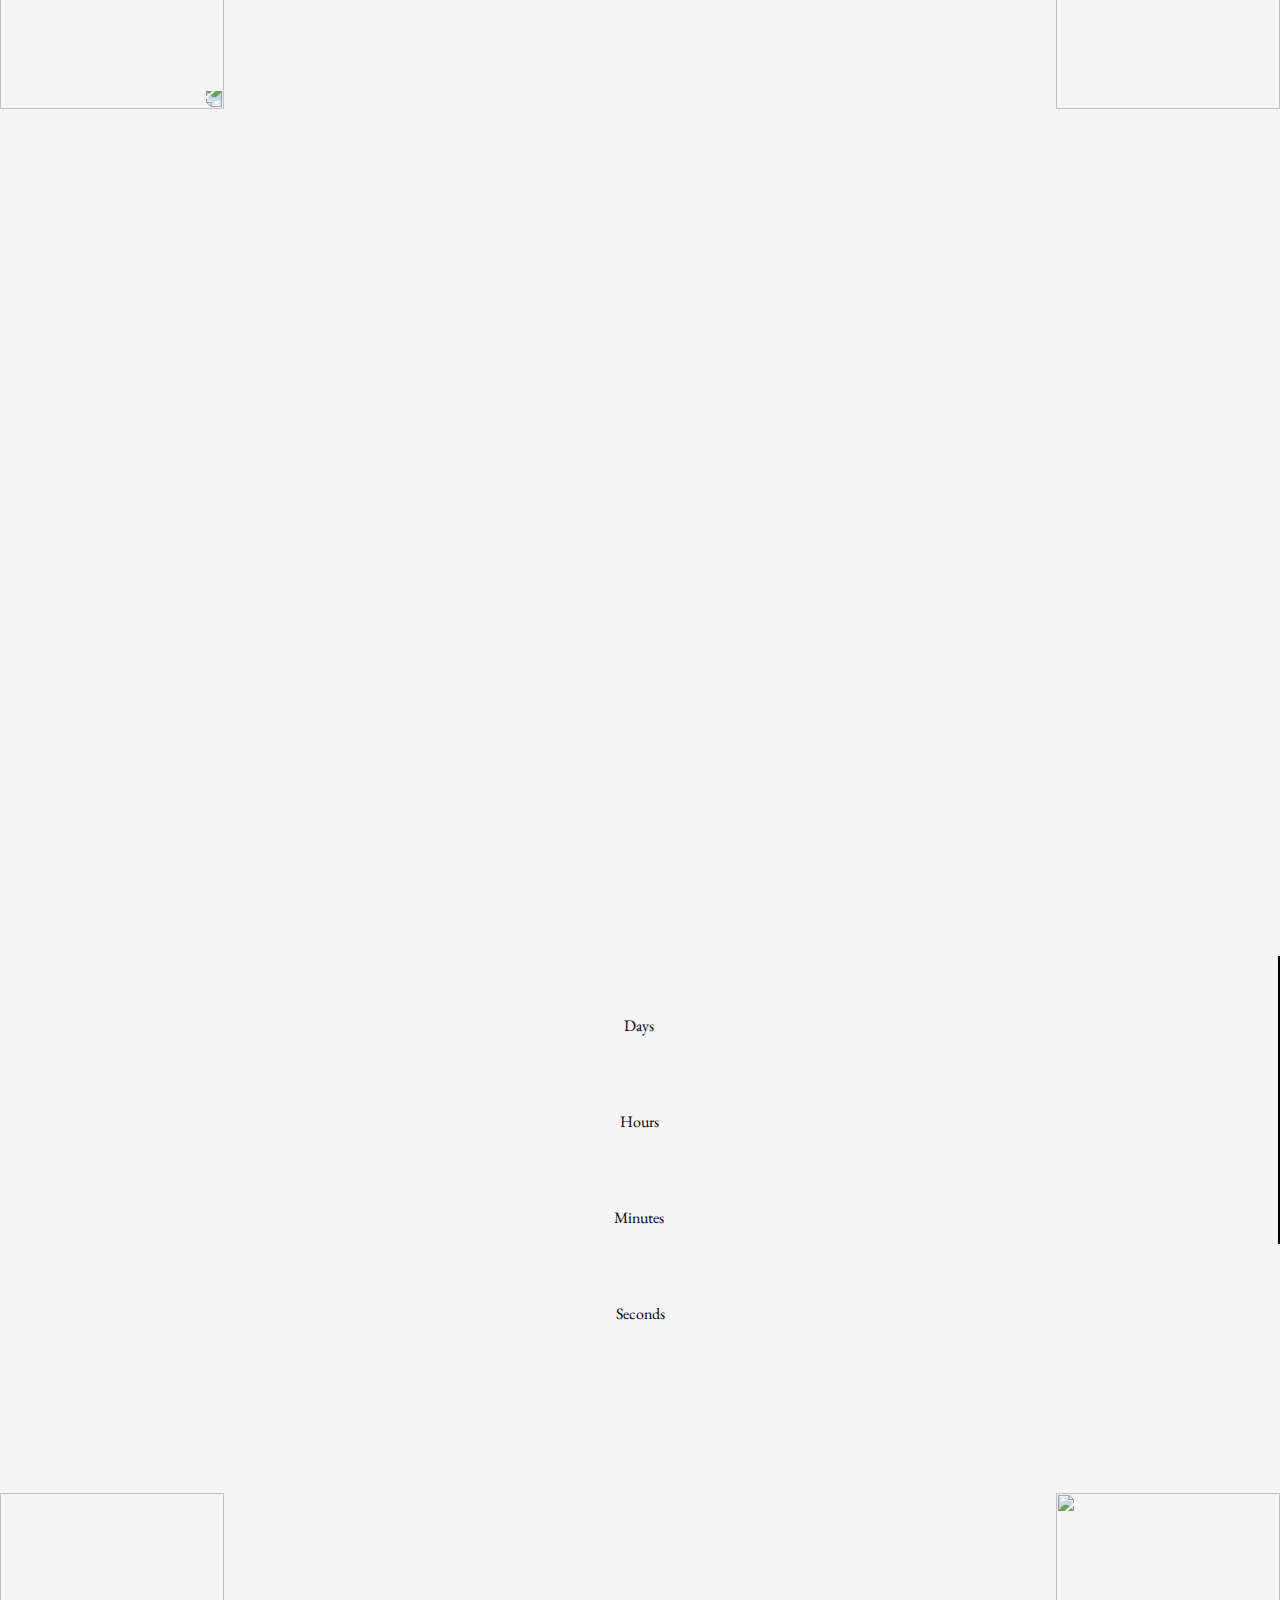
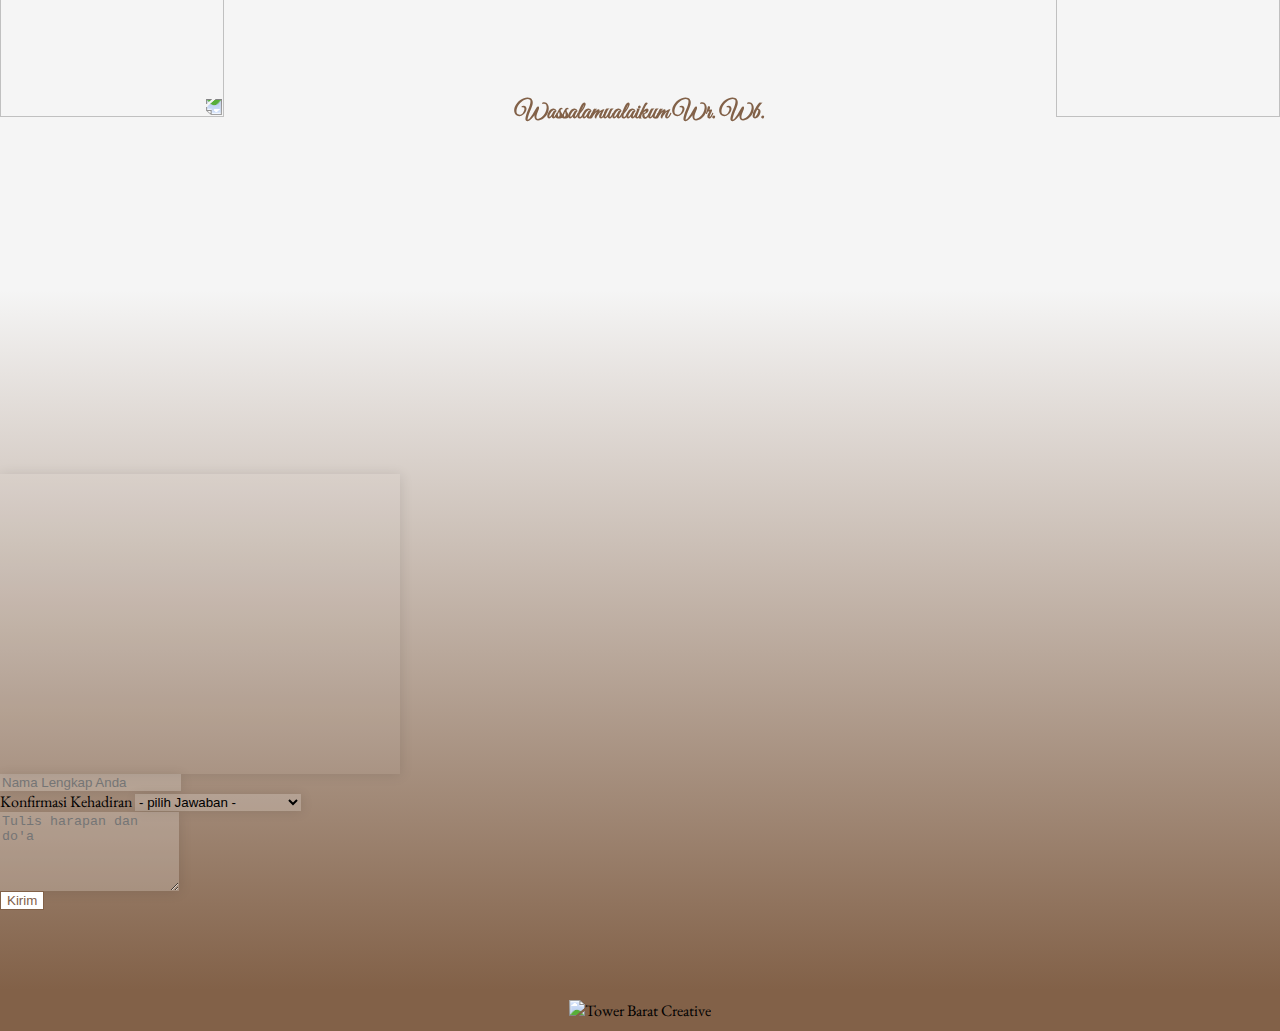
==== commit 7861f078: "update" ====
--- a/main.html
+++ b/main.html
@@ -5,7 +5,7 @@
     <meta http-equiv="X-UA-Compatible" content="IE=edge">
     <meta name="viewport" content="width=device-width, initial-scale=1.0">
     <title>Celine & Rizal Wedding</title>
-    <link rel="shortcut icon" href="img/favicon.png" type="image/x-icon">
+    <link rel="shortcut icon" href="https://raw.githubusercontent.com/KikiAbdullah/asset-repo-celine-rizal/main/favicon.png" type="image/x-icon">
     <link rel="stylesheet" href="css/bootstrap.min.css">
     <link rel="stylesheet" href="https://cdnjs.cloudflare.com/ajax/libs/font-awesome/6.0.0-beta3/css/all.min.css" integrity="sha512-Fo3rlrZj/k7ujTnHg4CGR2D7kSs0v4LLanw2qksYuRlEzO+tcaEPQogQ0KaoGN26/zrn20ImR1DfuLWnOo7aBA==" crossorigin="anonymous" referrerpolicy="no-referrer" />
     <link rel="stylesheet" type="text/css" href="css/lightbox.min.css">
@@ -18,20 +18,20 @@
     <main>
         <div id="content">
             <div class="landing-page pt-3" style="height: 100vh;">
-                <img src="img/ornament/top-left.png" alt="" class="landing-corner-top">
-                <img src="img/ornament/top-landing.png" alt="" class="landing-ornament">
+                <img src="https://raw.githubusercontent.com/KikiAbdullah/asset-repo-celine-rizal/main/ornament/top-left.png" alt="" class="landing-corner-top">
+                <img src="https://raw.githubusercontent.com/KikiAbdullah/asset-repo-celine-rizal/main/ornament/top-landing.png" alt="" class="landing-ornament">
 
                 <div class="landpage-caption text-center pt-3 overflow-x-hidden" data-aos="fade-up" data-aos-easing="linear" data-aos-duration="1300">
                     <p class="text-secondary text font-italic">The Wedding Of</p>
                     <h1 class="font-alexBrush text-center mb-4">Celine & Rizal</h1>
 
-                    <img src="./img/pengantin.png" alt="" class="img-landing">
+                    <img src="https://raw.githubusercontent.com/KikiAbdullah/asset-repo-celine-rizal/main/pengantin.png" alt="" class="https://raw.githubusercontent.com/KikiAbdullah/asset-repo-celine-rizal/main-landing">
                 </div>
 
             </div> <!-- end landing-page -->
             <div class="container intro-person" style="position: relative;">
                 <div class="hadith col-md-8">
-                    <img src="img/ornament/bismillah.png" alt="Bismillah" style="height: 30%;" class="mb-4" data-aos="fade-up" data-aos-easing="ease-in-sine" data-aos-duration="800">
+                    <img src="https://raw.githubusercontent.com/KikiAbdullah/asset-repo-celine-rizal/main/ornament/bismillah.png" alt="Bismillah" style="height: 30%;" class="mb-4" data-aos="fade-up" data-aos-easing="ease-in-sine" data-aos-duration="800">
                     <p data-aos="fade-up" data-aos-easing="ease-in-sine" data-aos-duration="800">
                         Maha Suci Allah SWT
                         yang telah menciptakan makhluk-Nya berpasang-pasangan
@@ -42,7 +42,7 @@
                 <div class="container-couple overflow-x-hidden">
                     <div class="couple-half" data-aos="fade-left" data-aos-easing="ease-in-sine" data-aos-duration="1000">
                         <div class="photo-holder">
-                            <img src="img/wanita.jpg" alt="">
+                            <img src="https://raw.githubusercontent.com/KikiAbdullah/asset-repo-celine-rizal/main/wanita.jpg" alt="">
                         </div> <!-- end photo-holder -->
                         <div class="desc-groom">
                             <h1 class="font-alexBrush m-0">Celine</h1>
@@ -79,15 +79,15 @@
                             </p>
                         </div> <!-- end desc-groom -->
                         <div class="photo-holder">
-                            <img src="img/pria.jpg" alt="">
+                            <img src="https://raw.githubusercontent.com/KikiAbdullah/asset-repo-celine-rizal/main/pria.jpg" alt="">
                         </div> <!-- end photo-holder -->
                     </div> <!-- end couple-half -->
 
                 </div> <!-- end container-couple -->
             </div> <!-- end intro-person -->
             <div class="container intro-person mb-5" style="position: relative;">
-                <img src="img/ornament/flower.png" alt="" class="ornament-bottom-right">
-                <img src="img/ornament/flower.png" alt="" class="ornament-bottom-left">
+                <img src="https://raw.githubusercontent.com/KikiAbdullah/asset-repo-celine-rizal/main/ornament/flower.png" alt="" class="ornament-bottom-right">
+                <img src="https://raw.githubusercontent.com/KikiAbdullah/asset-repo-celine-rizal/main/ornament/flower.png" alt="" class="ornament-bottom-left">
                 <div class="hadith col-md-8" data-aos="fade-up" data-aos-easing="ease-in-sine" data-aos-duration="800">
                     <p>
                         Dan di antara tanda-tanda kekuasaan-Nya ialah Dia menciptakan untukmu istri-istri dari
@@ -104,14 +104,14 @@
 
                 <div class="akad" data-aos="zoom-in-down" data-aos-easing="ease-in-sine" data-aos-duration="800">
                     <div class="mt-2 text-center">
-                        <img class="w-100" src="./img/save-date.svg" alt="Schedule" style="max-width: 30%;">
+                        <img class="w-100" src="https://raw.githubusercontent.com/KikiAbdullah/asset-repo-celine-rizal/main/save-date.svg" alt="Schedule" style="max-width: 30%;">
                     </div>
                 </div>
 
                 <h1 class="font-alexBrush text-center" data-aos="zoom-in-down" data-aos-easing="ease-in-sine" data-aos-duration="700">Akad Nikah</h1>
                 <div class="akad" data-aos="zoom-in-down" data-aos-easing="ease-in-sine" data-aos-duration="800">
                     <div class="mt-2 text-center">
-                        <img class="w-100" src="./img/akad.png" alt="Schedule" style="max-width: 90%;">
+                        <img class="w-100" src="https://raw.githubusercontent.com/KikiAbdullah/asset-repo-celine-rizal/main/akad.png" alt="Schedule" style="max-width: 90%;">
                     </div>
                 </div>
 
@@ -119,7 +119,7 @@
                 <h1 class="font-alexBrush text-center" data-aos="zoom-in-down" data-aos-easing="ease-in-sine" data-aos-duration="700">Resepsi</h1>
                 <div class="akad" data-aos="zoom-in-down" data-aos-easing="ease-in-sine" data-aos-duration="800">
                     <div class="mt-2 text-center">
-                        <img class="w-100" src="./img/resepsi.png" alt="Schedule" style="max-width: 90%;">
+                        <img class="w-100" src="https://raw.githubusercontent.com/KikiAbdullah/asset-repo-celine-rizal/main/resepsi.png" alt="Schedule" style="max-width: 90%;">
                     </div>
                 </div>
 
@@ -169,8 +169,8 @@
             <div class="container intro-person mb-5" style="position: relative;">
                 <h1 class="font-alexBrush text-center" data-aos="zoom-in-down" data-aos-easing="ease-in-sine" data-aos-duration="1000">Gift</h1>
 
-                <img src="img/ornament/flower.png" alt="" class="ornament-bottom-right">
-                <img src="img/ornament/flower.png" alt="" class="ornament-bottom-left">
+                <img src="https://raw.githubusercontent.com/KikiAbdullah/asset-repo-celine-rizal/main/ornament/flower.png" alt="" class="ornament-bottom-right">
+                <img src="https://raw.githubusercontent.com/KikiAbdullah/asset-repo-celine-rizal/main/ornament/flower.png" alt="" class="ornament-bottom-left">
 
                 <div class="hadith col-md-8 " data-aos="fade-up" data-aos-easing="ease-in-sine" data-aos-duration="800">
                     <h3 data-val="8161395617" id="gift-1">
@@ -255,7 +255,7 @@
     </main>
     <footer>
         <div class="text-center">
-            <img src="img/logo.png" alt="Tower Barat Creative" class="img-footer">
+            <img src="https://raw.githubusercontent.com/KikiAbdullah/asset-repo-celine-rizal/main/logo.png" alt="Tower Barat Creative" class="https://raw.githubusercontent.com/KikiAbdullah/asset-repo-celine-rizal/main-footer">
         </div>
     </footer>
     <script src="./js/jquery-3.5.1.js"></script>
@@ -315,7 +315,7 @@
                             <li>
                                 <div class="message-data">
                                     <span class="message-data-name">
-                                        <img src="./img/profile.svg" alt="Profile Foto">
+                                        <img src="https://raw.githubusercontent.com/KikiAbdullah/asset-repo-celine-rizal/main/profile.svg" alt="Profile Foto">
                                         ${wishFrom.value}
                                     </span> <!-- end message-data-name -->
                                     <span class="message-data-time">
@@ -382,7 +382,7 @@
             html = `<li>
                         <div class="message-data">
                             <span class="message-data-name">
-                                <img src="./img/profile.svg" alt="Profile Foto">
+                                <img src="https://raw.githubusercontent.com/KikiAbdullah/asset-repo-celine-rizal/main/profile.svg" alt="Profile Foto">
                                         ${data.nama}
                                     </span> <!-- end message-data-name -->
                                     <span class="message-data-time">
